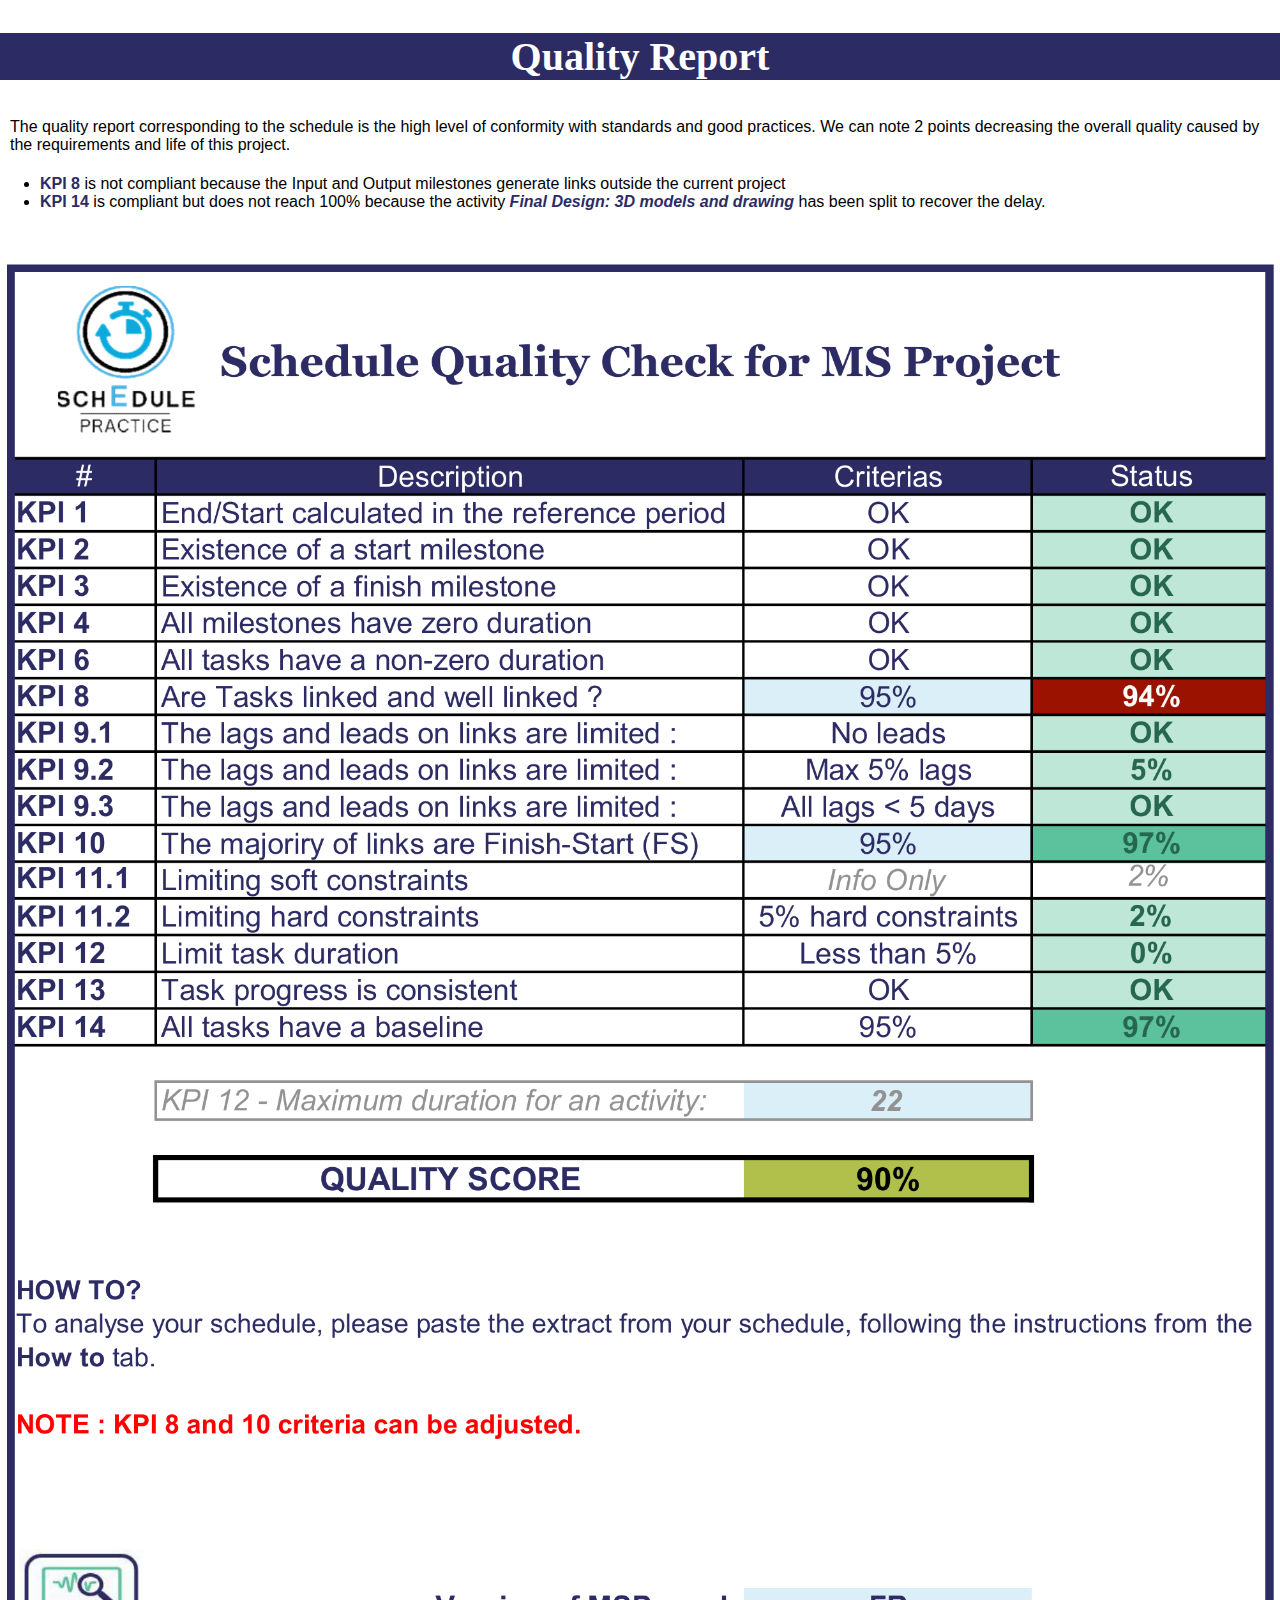
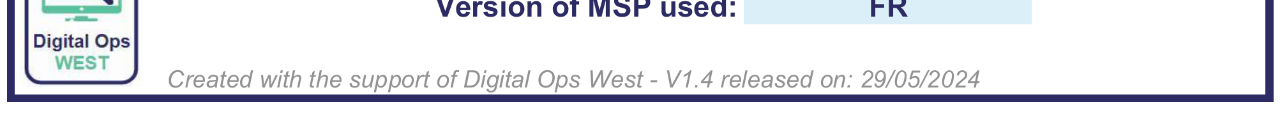
==== quality_report.html @ f5c28b5d "Update quality_report.html" ====
<!DOCTYPE html>
<html lang="fr">
<head>
    <meta charset="UTF-8">
    <meta name="viewport" content="width=device-width, initial-scale=1.0">
    <title>Quality status report</title>
	<link rel="stylesheet" href="https://jlescop.github.io/Planning_html/styles/style.css">
	<link rel="icon" type="image/x-icon" href=""https://jlescop.github.io/Planning_html/images/icone_cop.ico">
</head>
<body>
	<div>
		<h2> Quality Report </h2>
		<p> The quality report corresponding to the schedule is the high level of conformity with standards and good practices.
			We can note 2 points decreasing the overall quality caused by the requirements and life of this project.
				<ul>
					<li><b style="color: #2B2C64;">KPI 8</b> is not compliant because the Input and Output milestones generate links outside the current project </li>
					<li><b style="color: #2B2C64;">KPI 14</b> is compliant but does not reach 100% because the activity <b><i style="color: #2B2C64;"> Final Design: 3D models and drawing </i></b> has been split to recover the delay. </li>
				</ul>
					</p>
	</div>
	<div class="image-container">
		<img id="qualityReport" src="https://jlescop.github.io/Planning_htmlimages/Quality_report.png" alt="Quality report" style="width:100%; height:auto;">
	</div>
</body>
</html>
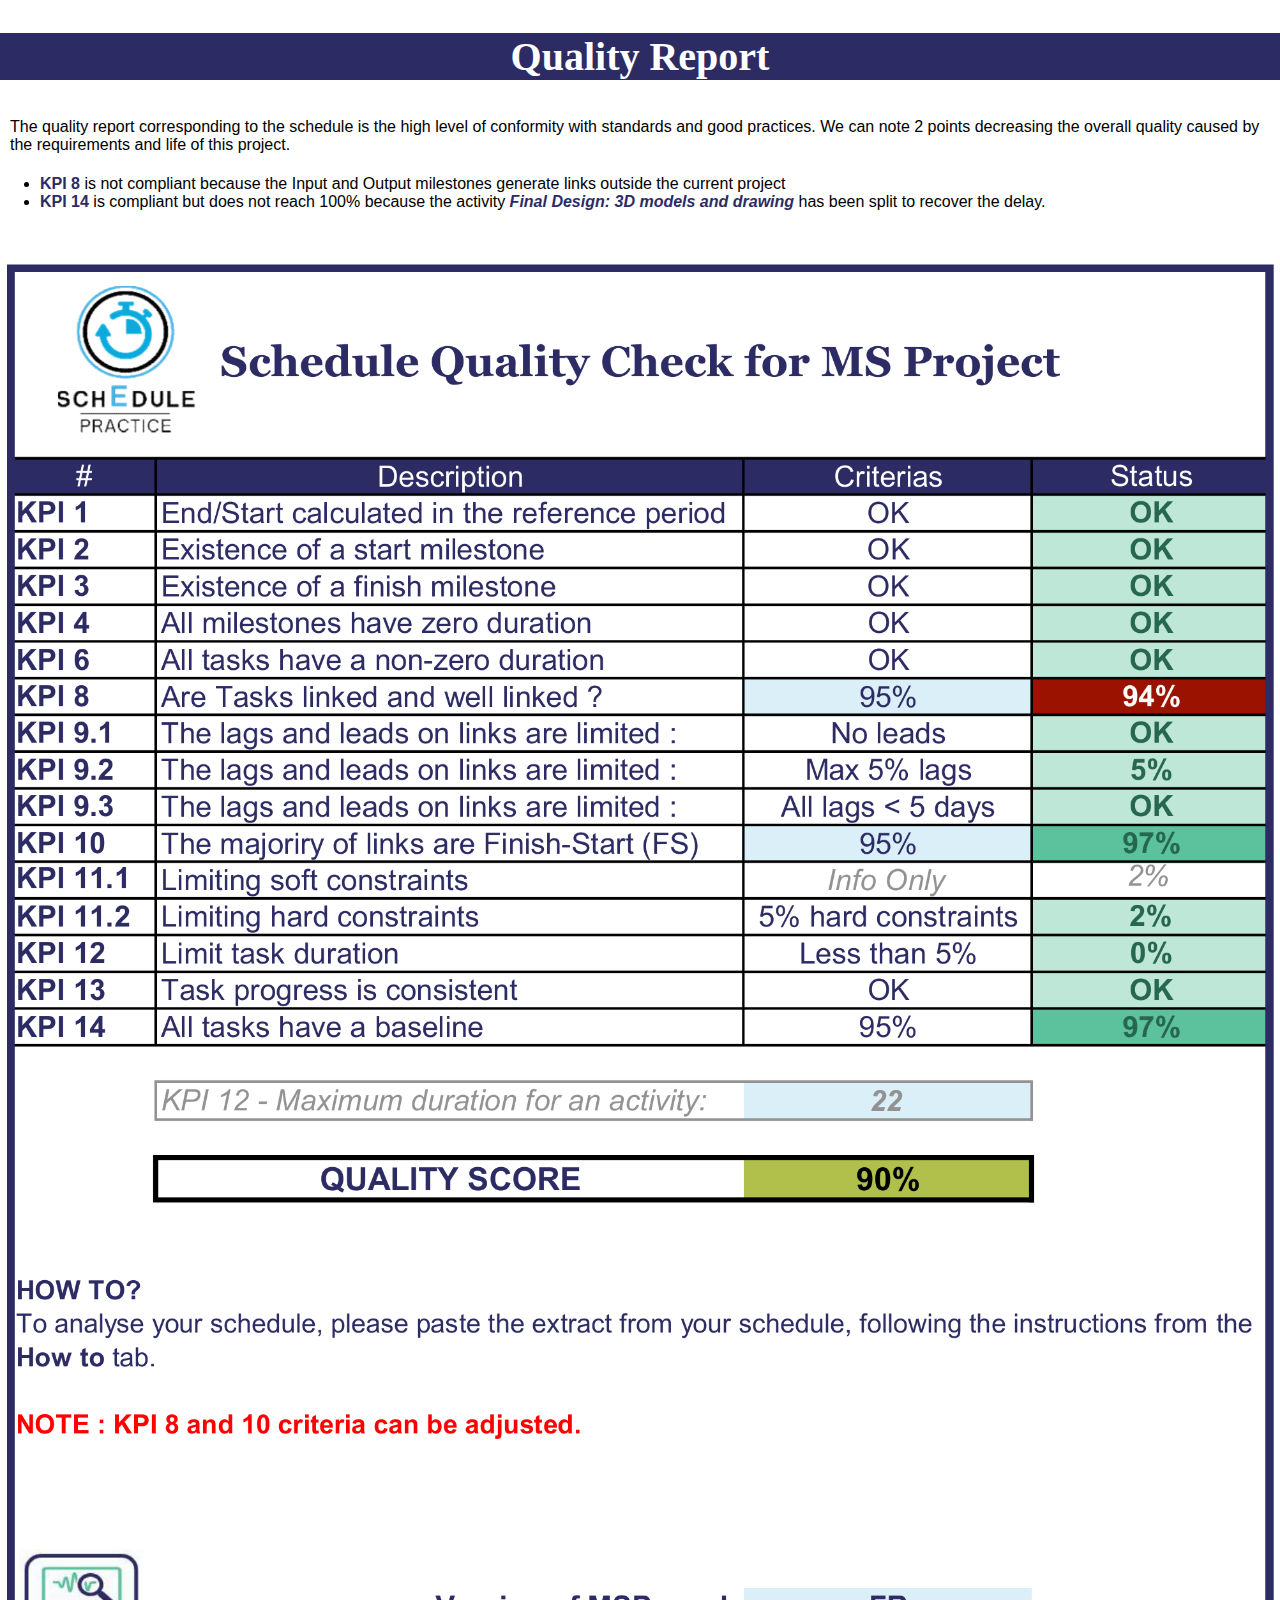
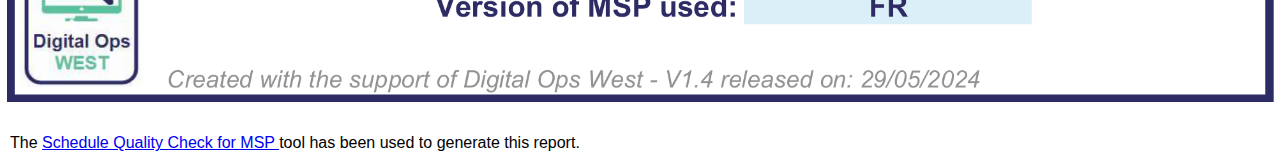
==== commit 0d7938de: "Update quality_report.html" ====
--- a/quality_report.html
+++ b/quality_report.html
@@ -4,8 +4,8 @@
     <meta charset="UTF-8">
     <meta name="viewport" content="width=device-width, initial-scale=1.0">
     <title>Quality status report</title>
-	<link rel="stylesheet" href="https://jlescop.github.io/Planning_html/styles/style.css">
-	<link rel="icon" type="image/x-icon" href=""https://jlescop.github.io/Planning_html/images/icone_cop.ico">
+	<link rel="stylesheet" href="styles/style.css">
+	<link rel="icon" type="image/x-icon" href="images/icone_cop.ico">
 </head>
 <body>
 	<div>
@@ -19,7 +19,9 @@
 					</p>
 	</div>
 	<div class="image-container">
-		<img id="qualityReport" src="https://jlescop.github.io/Planning_htmlimages/Quality_report.png" alt="Quality report" style="width:100%; height:auto;">
+		<img id="qualityReport" src="images/Quality_report.png" alt="Quality report" style="width:100%; height:auto;">
 	</div>
+
+	<p> The <a href="https://altengroup.sharepoint.com/:x:/r/sites/ToolboxforOperations/Schedule%20Methods/Schedule%20Quality%20Check%20for%20MSP.xlsx?d=w04bb9cbf595d48308ba03095e2d792d4&csf=1&web=1&e=L7nZIo"> Schedule Quality Check for MSP </a> tool has been used to generate this report.</p>
 </body>
 </html>
--- a/styles/style.css
+++ b/styles/style.css
@@ -0,0 +1,190 @@
+/* Body of the content */
+body, html {
+	height: 100%;
+	margin: auto;
+	font-family: Arial;
+}
+
+h1 {
+	background-color: #2C2B64;
+	color: #fff;
+	font-size: 50px;
+	font-family: Georgia;
+	text-align: center;
+}
+
+h2 {
+	background-color: #2C2B64;
+	color: #fff;
+	font-size: 40px;
+	font-family: Georgia;
+	text-align: center;
+}
+
+h4 {
+	color: #fff;
+	font-size: 1em;
+	text-align: center;
+}
+
+p {
+	padding: 5px 10px;
+}
+
+ul {
+	margin-bottom: 5px;
+}
+
+hr.rounded {
+  border-top: 3px solid #2C2B64;
+  border-radius: 10px;
+  margin: 25px;
+}
+
+/* Define tootltip class */
+.tooltip {
+	position: absolute;
+	display: inline-block;
+	cursor: pointer;
+	z-index: 3;
+}
+
+/* Define tooltip text properties */
+.tooltip .tooltiptext {
+	visibility: hidden;
+	/* width: 120px; */
+	width: auto;
+	background-color: #3781EC;
+	color: #fff;
+	font-size: 0.8em;
+	text-align: center;
+	border-radius: 3px;
+	padding: 5px;
+	position: absolute;
+	z-index: 1;
+	bottom: 125%; /* Position the tooltip above the text */
+	left: 50%;
+	margin-left: 0px;
+	transition: opacity 0.3s;
+}
+
+/* Enable tooltip visibility */
+.tooltip:hover .tooltiptext {
+	visibility: visible;
+	opacity: 0.9;
+}
+
+.circle
+    {
+    min-width:20px;
+	/* max-width: 30px; */
+    min-height:20px;
+	/* max-height: 30px; */
+	aspect-ratio: 1;
+    border-radius:100%;
+    font-size:15px;
+    color:#fff;
+    line-height:20px;
+    text-align:center;
+    background:#000;
+	opacity: 0.3;
+    }
+	
+.circle:hover {
+	opacity: 1;
+}
+
+.triangle-bottom {
+	width: 0;
+	height: 0;
+	/* margin: 30px auto; */
+	border-left: 10px solid transparent;
+	border-right: 10px solid transparent;
+	border-top: 20px solid #3781EC;
+	opacity: 0.3;
+}
+
+.triangle-bottom:hover {
+	opacity: 1;
+}
+
+.image-container {
+  position: relative;
+  display: flex;
+}
+
+.image-container img {
+  display: block;
+  width: 100%;
+  height: auto;
+  pointer-events: none;
+}
+
+.imageOne {
+	width: 100%;
+	z-index: 0;
+}
+
+.imageTwo {
+	position: absolute;
+	top: 0%;
+	left: 0%;
+	/* transform: translate(-50%, -50%); */
+	z-index: 2;
+	opacity: 0;
+	transition: opacity 0.2s; /* Transition added for smooth change */
+}
+
+.imageThree {
+	position: absolute;
+	top: 0%;
+	left: 0%;
+	/* transform: translate(-50%, -50%); */
+	z-index: 2;
+	opacity: 0;
+	transition: opacity 0.2s; /* Transition added for smooth change */
+}
+
+.overlay-text {
+  position: absolute;
+  top: 50%; 
+  left: 50%; 
+  transform: translate(-50%, -50%); 
+  background-color: #000000; 
+  color: #fff; 
+  padding: 10px 20px; 
+  font-size: 20px; 
+  text-align: center;
+}
+
+.bBtn, .yBtn{
+	border: 0;
+	line-height: 2.5;
+	padding: 0 10px;
+	font-size: 1rem;
+	text-align: center;
+	color: #fff;
+	border-radius: 5px;
+	background-color: #3F3F3F;
+	opacity: 0.6;
+}
+
+.bBtn:hover {
+	opacity: 1;
+	background-color: #2C2B64;
+}
+
+.yBtn:hover {
+	opacity: 1;
+	background-color: #F2CB13;
+}
+
+.bBtn.active {
+	opacity: 0.9;
+	background-color: #2C2B64;
+}
+
+.yBtn.active {
+	opacity: 0.9;
+	background-color: #F2CB13;
+}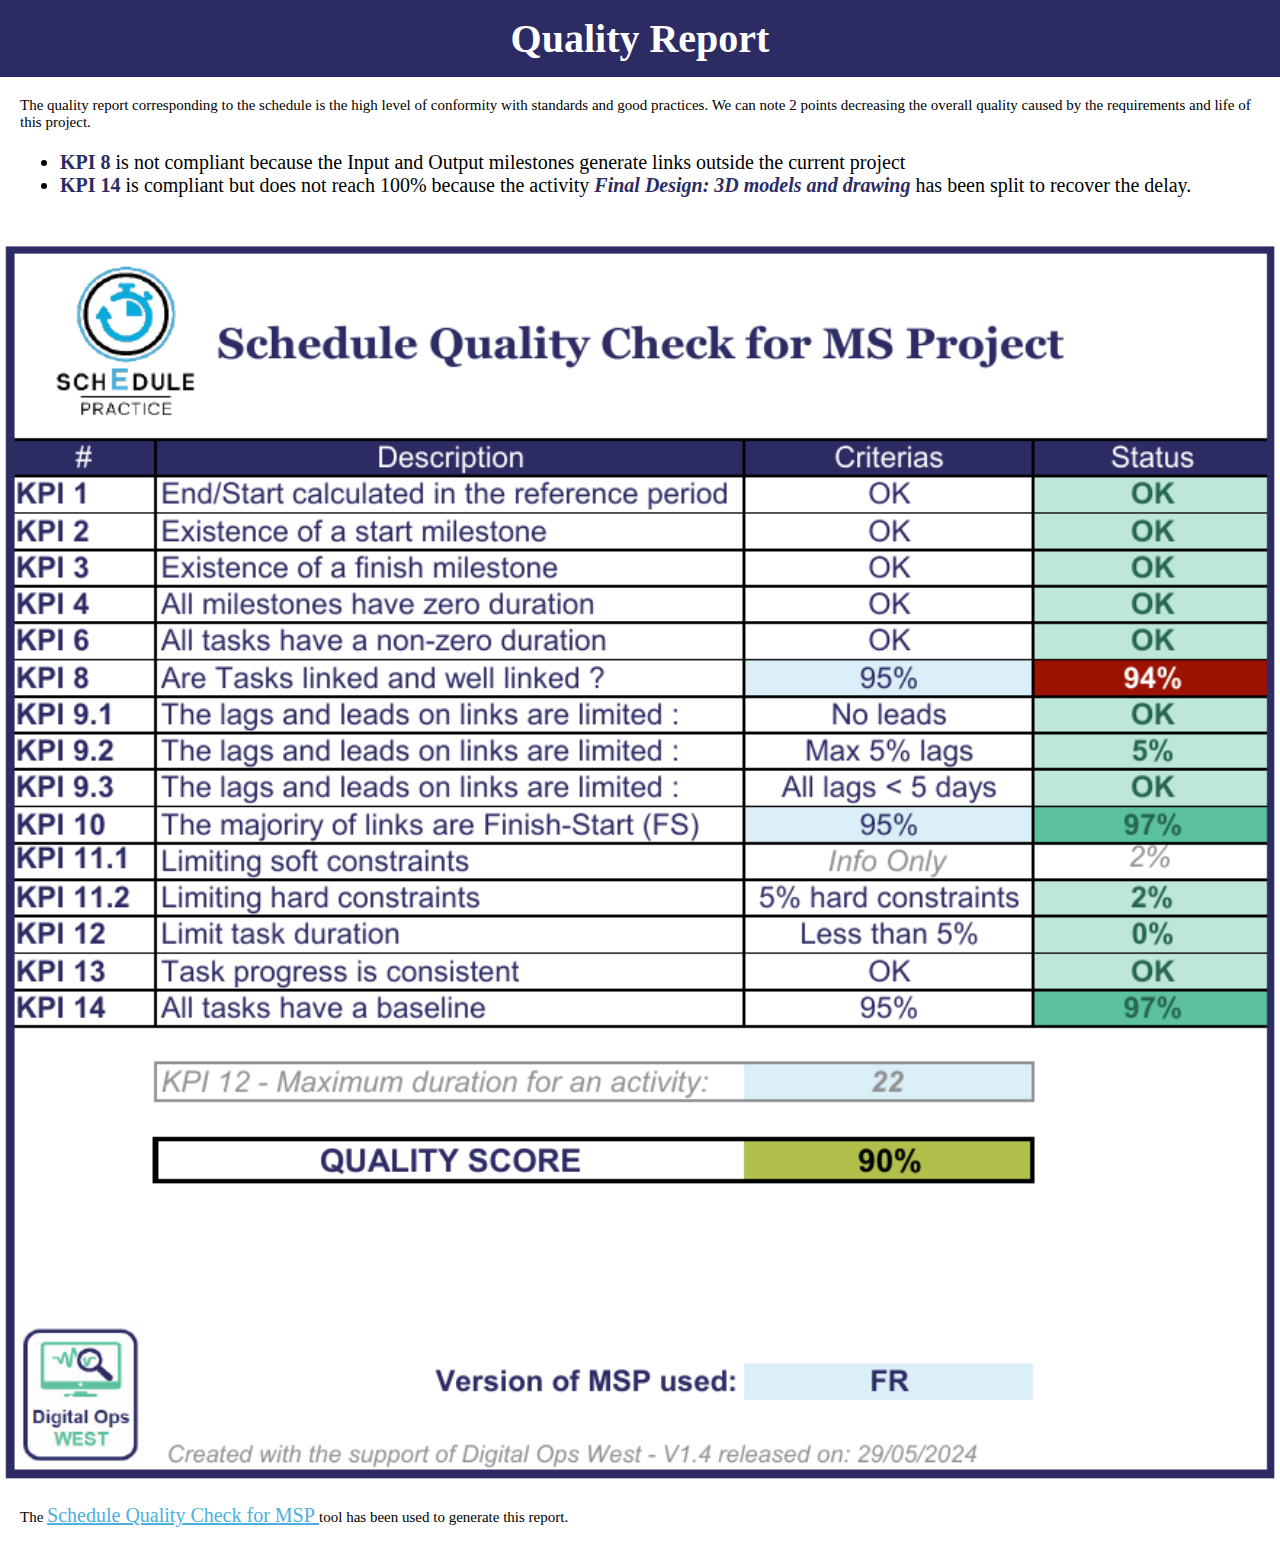
==== commit 0d1b105b: "v1" ====
--- a/quality_report.html
+++ b/quality_report.html
@@ -1,27 +1,27 @@
 <!DOCTYPE html>
-<html lang="fr">
+<html lang="fr" style="overflow-y: hidden">
 <head>
     <meta charset="UTF-8">
-    <meta name="viewport" content="width=device-width, initial-scale=1.0">
+    <meta name="viewport" content="width=device-width, initial-scale=0.9">
     <title>Quality status report</title>
-	<link rel="stylesheet" href="styles/style.css">
-	<link rel="icon" type="image/x-icon" href="images/icone_cop.ico">
+    <link rel="stylesheet" href="styles/style.css">
+    <link rel="icon" type="image/x-icon" href="images/icone_cop.ico">
 </head>
 <body>
-	<div>
-		<h2> Quality Report </h2>
-		<p> The quality report corresponding to the schedule is the high level of conformity with standards and good practices.
-			We can note 2 points decreasing the overall quality caused by the requirements and life of this project.
-				<ul>
-					<li><b style="color: #2B2C64;">KPI 8</b> is not compliant because the Input and Output milestones generate links outside the current project </li>
-					<li><b style="color: #2B2C64;">KPI 14</b> is compliant but does not reach 100% because the activity <b><i style="color: #2B2C64;"> Final Design: 3D models and drawing </i></b> has been split to recover the delay. </li>
-				</ul>
-					</p>
-	</div>
-	<div class="image-container">
-		<img id="qualityReport" src="images/Quality_report.png" alt="Quality report" style="width:100%; height:auto;">
-	</div>
+    <div>
+        <h2> Quality Report </h2>
+        <p style="font-size: 15px"> The quality report corresponding to the schedule is the high level of conformity with standards and good practices.
+            We can note 2 points decreasing the overall quality caused by the requirements and life of this project.
+                <ul>
+                    <li><b style="color: #2B2C64;">KPI 8</b> is not compliant because the Input and Output milestones generate links outside the current project </li>
+                    <li><b style="color: #2B2C64;">KPI 14</b> is compliant but does not reach 100% because the activity <b><i style="color: #2B2C64;"> Final Design: 3D models and drawing </i></b> has been split to recover the delay. </li>
+                </ul>
+                    </p>
+    </div>
+    <div class="image-container">
+        <img id="qualityReport" src="images/Quality_report.png" alt="Quality report showing KPI compliance" style="width:100%; height:auto;" loading="lazy">
+    </div>
 
-	<p> The <a href="https://altengroup.sharepoint.com/:x:/r/sites/ToolboxforOperations/Schedule%20Methods/Schedule%20Quality%20Check%20for%20MSP.xlsx?d=w04bb9cbf595d48308ba03095e2d792d4&csf=1&web=1&e=L7nZIo"> Schedule Quality Check for MSP </a> tool has been used to generate this report.</p>
+    <p style="font-size: 15px"> The <a href="https://altengroup.sharepoint.com/:x:/r/sites/ToolboxforOperations/Schedule%20Methods/Schedule%20Quality%20Check%20for%20MSP.xlsx?d=w04bb9cbf595d48308ba03095e2d792d4&csf=1&web=1&e=L7nZIo" target="_blank" rel="noopener noreferrer"> Schedule Quality Check for MSP </a> tool has been used to generate this report.</p>
 </body>
 </html>
--- a/styles/style.css
+++ b/styles/style.css
@@ -1,190 +1,306 @@
 /* Body of the content */
+
+* {
+    margin: 0;
+    padding: 0;
+    box-sizing: border-box;
+	font-size: 20px;
+}
+
+:root {
+    --primary-color: #2C2B64;
+    --secondary-color: #F2CB13;
+    --tooltip-bg: #3F3F3F;
+    --font-family: 'Arial, sans-serif';
+}
+
 body, html {
-	height: 100%;
-	margin: auto;
-	font-family: Arial;
+    width: 100%;
+    font-family: var(--font-family);
+    overflow-x: hidden;
+}
+
+p {
+    padding: 20px;
+}
+
+h1, h2 {
+    background-color: var(--primary-color);
+    color: #fff;
+    font-family: Georgia, serif;
+    text-align: center;
+    padding: 15px;
 }
 
 h1 {
-	background-color: #2C2B64;
-	color: #fff;
-	font-size: 50px;
-	font-family: Georgia;
-	text-align: center;
+    font-size: 50px;
 }
 
 h2 {
-	background-color: #2C2B64;
-	color: #fff;
-	font-size: 40px;
-	font-family: Georgia;
-	text-align: center;
+    font-size: 40px;
+}
+
+h3 {
+    font-size: 20px;
+    padding: 5px;
+    color: var(--primary-color);
+    text-align: center;
 }
 
 h4 {
-	color: #fff;
-	font-size: 1em;
-	text-align: center;
-}
-
-p {
-	padding: 5px 10px;
+    color: #fff;
+    font-size: 1.2em;
+    text-align: center;
+    margin: 10px;
 }
 
 ul {
-	margin-bottom: 5px;
+    margin-left: 3rem;
+    margin-bottom: 5px;
+}
+
+a {
+    color: #4DAFDE;
 }
 
 hr.rounded {
-  border-top: 3px solid #2C2B64;
-  border-radius: 10px;
-  margin: 25px;
-}
-
-/* Define tootltip class */
-.tooltip {
-	position: absolute;
-	display: inline-block;
-	cursor: pointer;
-	z-index: 3;
-}
-
-/* Define tooltip text properties */
-.tooltip .tooltiptext {
-	visibility: hidden;
-	/* width: 120px; */
-	width: auto;
-	background-color: #3781EC;
-	color: #fff;
-	font-size: 0.8em;
-	text-align: center;
-	border-radius: 3px;
-	padding: 5px;
-	position: absolute;
-	z-index: 1;
-	bottom: 125%; /* Position the tooltip above the text */
-	left: 50%;
-	margin-left: 0px;
-	transition: opacity 0.3s;
+    border-top: 3px solid var(--primary-color);
+    border-radius: 10px;
+    margin: 25px;
+}
+
+hr.flat {
+    border-top: 0.2px solid white;
+    margin: 5px;
+}
+
+.container {
+    display: flex;
+    justify-content: space-between;
+    align-items: center;
+    height: 60px;
+    padding: 0px 100px 0px 50px;
+}
+
+/* Define tooltip class */
+.tooltip {    
+    position: absolute;
+    display: flex;
+    cursor: pointer;
+    z-index: 3;
+    
+}
+
+.tooltip .tooltiptext{
+    visibility: hidden;
+    min-width: 8em;
+    width: auto;
+    background-color: var(--tooltip-bg);
+    color: #fff;
+    font-size: 0.9em;
+    text-align: center;
+    border-radius: 3px;
+    padding: 10px;
+    position: absolute;
+    bottom: 125%; /* Position the tooltip above the text */
+    left: 50%;
+    left: 0;
+    transition: opacity 0.3s;
+    z-index: 2;
 }
 
 /* Enable tooltip visibility */
 .tooltip:hover .tooltiptext {
-	visibility: visible;
-	opacity: 0.9;
-}
-
-.circle
-    {
-    min-width:20px;
-	/* max-width: 30px; */
-    min-height:20px;
-	/* max-height: 30px; */
-	aspect-ratio: 1;
-    border-radius:100%;
-    font-size:15px;
-    color:#fff;
-    line-height:20px;
-    text-align:center;
-    background:#000;
-	opacity: 0.3;
-    }
-	
+    visibility: visible;
+    opacity: 1;
+}
+
+.circle {
+    min-width: 20px;
+    min-height: 20px;
+    aspect-ratio: 1;
+    border-radius: 50%;
+    font-size: 15px;
+    color: #fff;
+    line-height: 20px;
+    text-align: center;
+    background: #000;
+    opacity: 0.4;
+}
+
 .circle:hover {
-	opacity: 1;
+    opacity: 1;
 }
 
 .triangle-bottom {
-	width: 0;
-	height: 0;
-	/* margin: 30px auto; */
-	border-left: 10px solid transparent;
-	border-right: 10px solid transparent;
-	border-top: 20px solid #3781EC;
-	opacity: 0.3;
+    width: 0;
+    height: 0;
+    border-left: 10px solid transparent;
+    border-right: 10px solid transparent;
+    border-top: 20px solid #3781EC;
+    opacity: 0.3;
 }
 
 .triangle-bottom:hover {
-	opacity: 1;
+    opacity: 1;
 }
 
 .image-container {
-  position: relative;
-  display: flex;
+    position: relative;
+    display: flex;
 }
 
 .image-container img {
-  display: block;
-  width: 100%;
-  height: auto;
-  pointer-events: none;
+    display: block;
+    width: 100%;
+    height: auto;
+    pointer-events: none;
 }
 
 .imageOne {
-	width: 100%;
-	z-index: 0;
-}
-
-.imageTwo {
-	position: absolute;
-	top: 0%;
-	left: 0%;
-	/* transform: translate(-50%, -50%); */
-	z-index: 2;
-	opacity: 0;
-	transition: opacity 0.2s; /* Transition added for smooth change */
-}
-
-.imageThree {
-	position: absolute;
-	top: 0%;
-	left: 0%;
-	/* transform: translate(-50%, -50%); */
-	z-index: 2;
-	opacity: 0;
-	transition: opacity 0.2s; /* Transition added for smooth change */
-}
-
-.overlay-text {
+    /*width: 100%;*/
+    z-index: 0;
+}
+
+.imageTwo, .imageThree {
+    position: absolute;
+    top: 0;
+    left: 0;
+    z-index: 1;
+    opacity: 0;
+    transition: opacity 0.3s; /* Transition added for smooth change */
+}
+
+.bBtn, .yBtn {
+    border: 0;
+    line-height: 2.5;
+    padding: 0 .5em;
+    font-size: 1em;
+    text-align: center;
+    margin: 1em;
+    color: #fff;
+    border-radius: 5px;
+    background-color: #3F3F3F;
+    opacity: 0.6;
+    transition: opacity 0.3s, background-color 0.3s;
+}
+
+.bBtn:hover, .yBtn:hover {
+    opacity: 1;
+}
+
+.bBtn:hover {
+    background-color: var(--primary-color);
+}
+
+.yBtn:hover {
+    background-color: var(--secondary-color);
+}
+
+.bBtn.active {
+    opacity: 0.9;
+    background-color: var(--primary-color);
+}
+
+.yBtn.active {
+    opacity: 0.9;
+    background-color: var(--secondary-color);
+}
+
+progress[value] {
+    appearance: none;
+    border: none;
+    width: 500px;
+    height: 15px;
+    background-color: whiteSmoke;
+    border-radius: 2px;
+    color: red;
+    position: relative;
+    /*margin: 0 0 1.5em;*/
+}
+
+progress[value]::-webkit-progress-bar {
+  background-color: whiteSmoke;
+  border-radius: 2px;
+}
+
+progress[value]::-webkit-progress-value {
+  background-color: var(--progress-bar-color);
+  border-radius:2px;  
+}
+
+progress[value]::-webkit-progress-value:after {
+  content: '';
   position: absolute;
-  top: 50%; 
-  left: 50%; 
-  transform: translate(-50%, -50%); 
-  background-color: #000000; 
-  color: #fff; 
-  padding: 10px 20px; 
-  font-size: 20px; 
-  text-align: center;
-}
-
-.bBtn, .yBtn{
-	border: 0;
-	line-height: 2.5;
-	padding: 0 10px;
-	font-size: 1rem;
-	text-align: center;
-	color: #fff;
-	border-radius: 5px;
-	background-color: #3F3F3F;
-	opacity: 0.6;
-}
-
-.bBtn:hover {
-	opacity: 1;
-	background-color: #2C2B64;
-}
-
-.yBtn:hover {
-	opacity: 1;
-	background-color: #F2CB13;
-}
-
-.bBtn.active {
-	opacity: 0.9;
-	background-color: #2C2B64;
-}
-
-.yBtn.active {
-	opacity: 0.9;
-	background-color: #F2CB13;
+  width:5px; height:5px;
+  top:7px; right:7px;
+  background-color: white;
+  border-radius: 100%;
+}
+
+@keyframes zoomIn1 {
+  0% {
+    transform: scale(1) rotate(0deg);
+  }
+  50% {
+    transform: scale(1.1) rotate(5deg);
+  }
+  100% {
+    transform: scale(1) rotate(0deg);
+  }
+}
+
+@keyframes zoomIn2 {
+  0% {
+    transform: scale(1) rotate(0deg);
+  }
+  25% {
+    transform: scale(1.2) rotate(5deg);
+  }
+  50% {
+    transform: scale(1) rotate(0deg);
+  }
+  75% {
+    transform: scale(1.2) rotate(-5deg);
+  }
+  100% {
+    transform: scale(1) rotate(0deg);
+  }
+}
+
+@keyframes zoomIn3 {
+  0% {
+    transform: scale(1) rotate(0deg);
+  }
+  16% {
+    transform: scale(1.5) rotate(5deg);
+  }
+  32% {
+    transform: scale(1) rotate(0deg);
+  }
+  48% {
+    transform: scale(1.5) rotate(-5deg);
+  }
+  64% {
+    transform: scale(1) rotate(0deg);
+  }
+  80% {
+    transform: scale(1.5) rotate(5deg);
+  }
+  
+  100% {
+	transform: scale(1) rotate(0deg);
+  }
+}
+
+.zoom-effect-1 {
+  animation: zoomIn1 0.5s forwards;
+}
+
+.zoom-effect-2 {
+  animation: zoomIn2 1s forwards;
+}
+
+.zoom-effect-3 {
+  animation: zoomIn3 1.5s forwards;
 }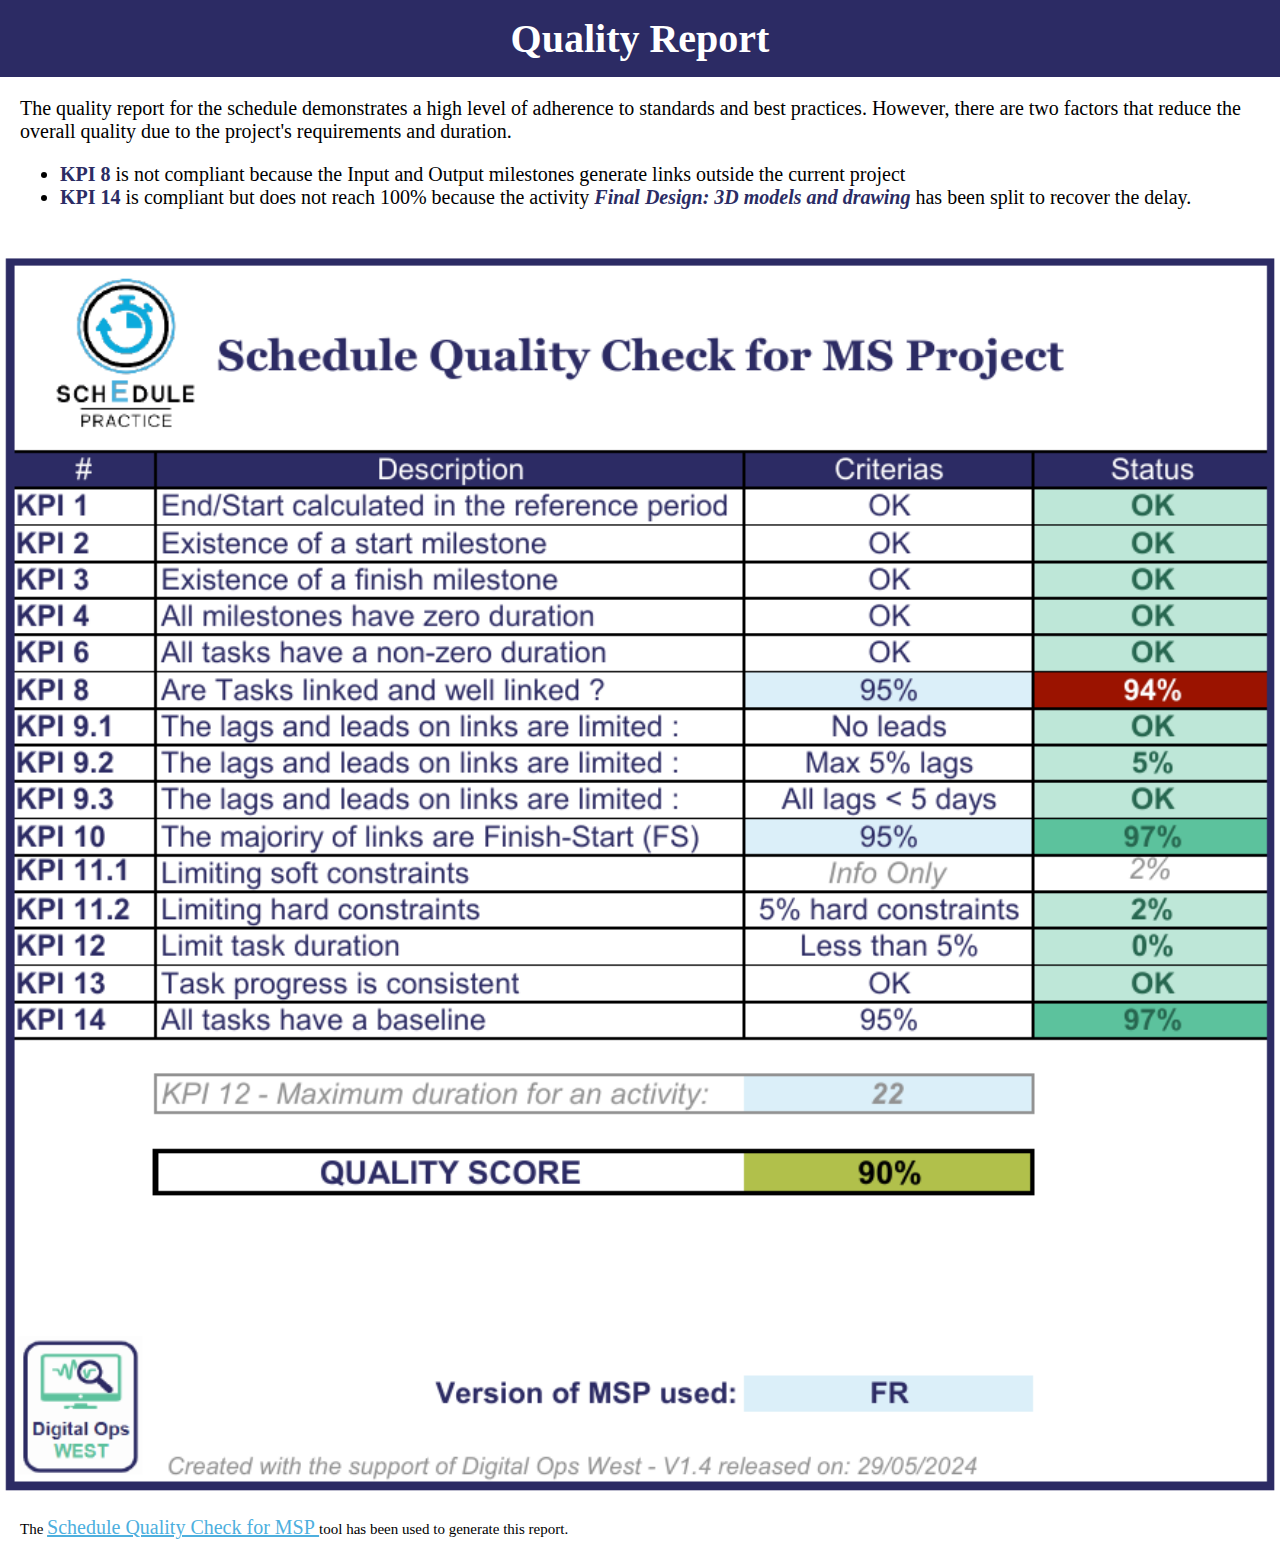
==== commit 1ed6cb2d: "Add files via upload" ====
--- a/quality_report.html
+++ b/quality_report.html
@@ -10,8 +10,7 @@
 <body>
     <div>
         <h2> Quality Report </h2>
-        <p style="font-size: 15px"> The quality report corresponding to the schedule is the high level of conformity with standards and good practices.
-            We can note 2 points decreasing the overall quality caused by the requirements and life of this project.
+        <p> The quality report for the schedule demonstrates a high level of adherence to standards and best practices. However, there are two factors that reduce the overall quality due to the project's requirements and duration.
                 <ul>
                     <li><b style="color: #2B2C64;">KPI 8</b> is not compliant because the Input and Output milestones generate links outside the current project </li>
                     <li><b style="color: #2B2C64;">KPI 14</b> is compliant but does not reach 100% because the activity <b><i style="color: #2B2C64;"> Final Design: 3D models and drawing </i></b> has been split to recover the delay. </li>
--- a/styles/style.css
+++ b/styles/style.css
@@ -50,6 +50,7 @@
 h4 {
     color: #fff;
     font-size: 1.2em;
+	font-family: 'EB Garamond';
     text-align: center;
     margin: 10px;
 }
@@ -97,7 +98,8 @@
     width: auto;
     background-color: var(--tooltip-bg);
     color: #fff;
-    font-size: 0.9em;
+	font-family: 'EB Garamond';
+    font-size: 0.8em;
     text-align: center;
     border-radius: 3px;
     padding: 10px;
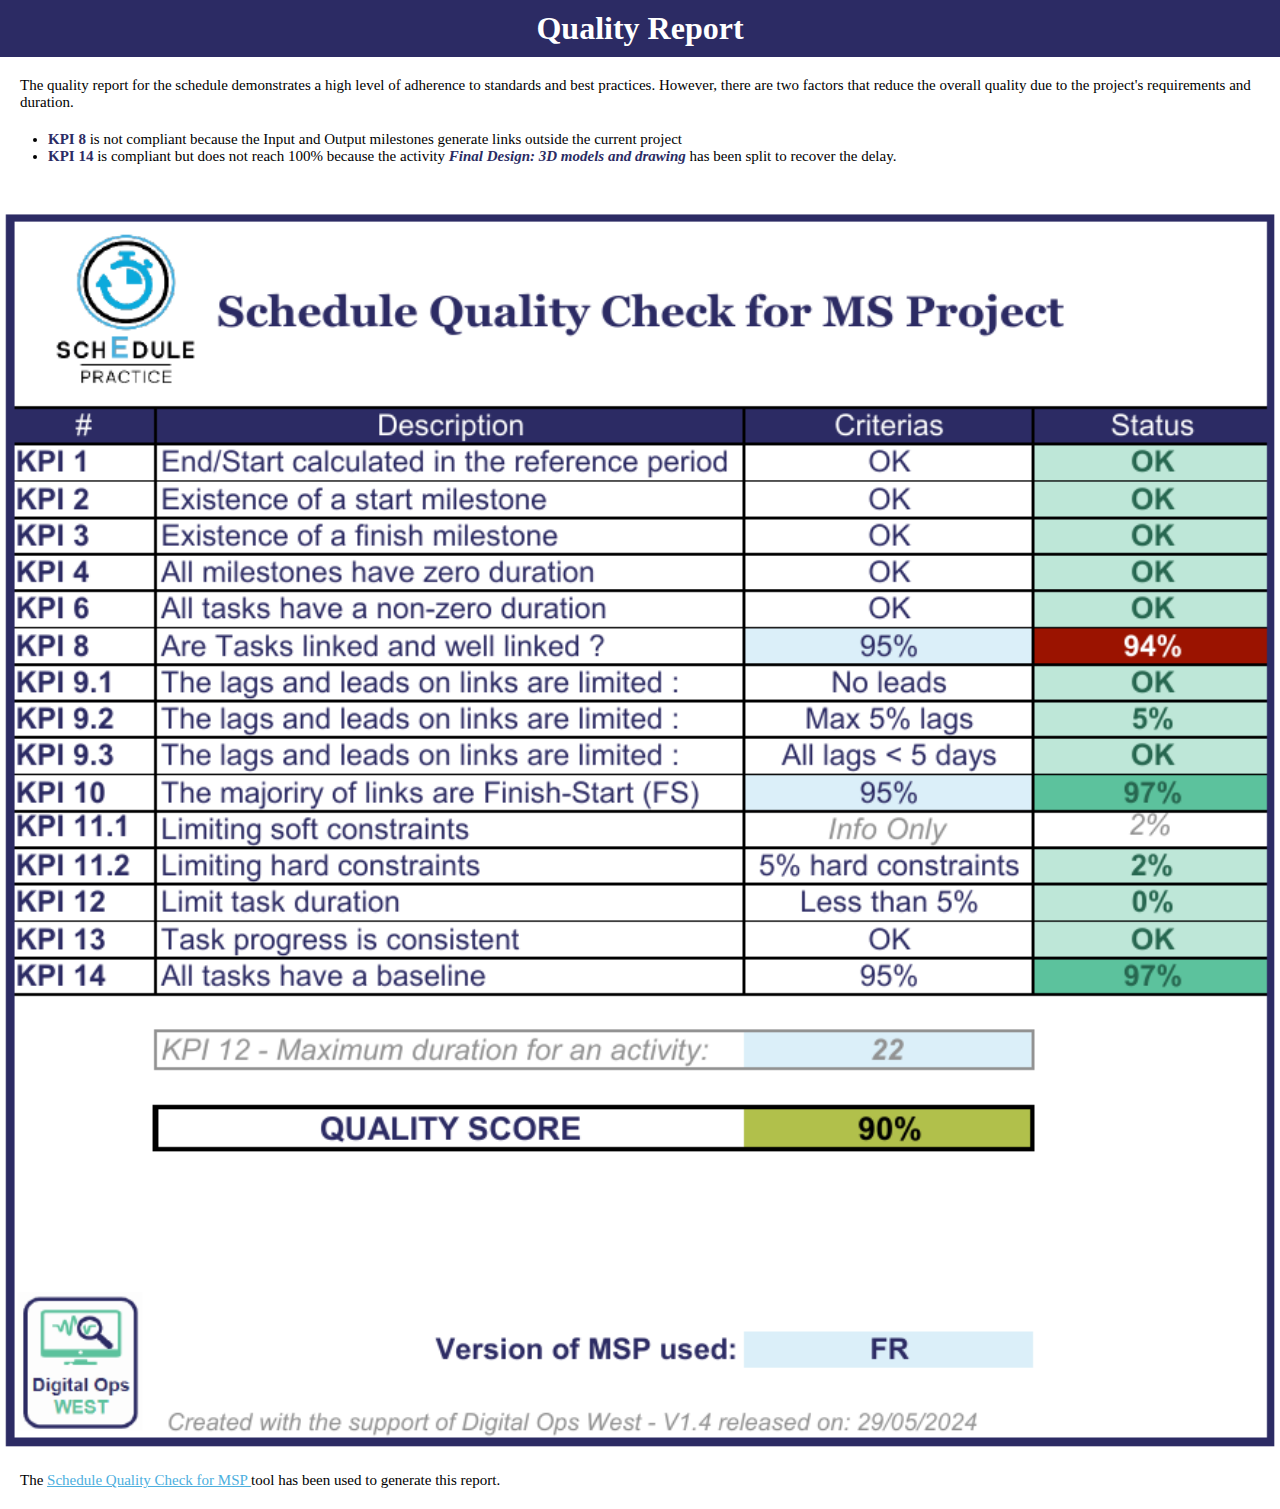
==== commit 0be99c9f: "Add files via upload" ====
--- a/quality_report.html
+++ b/quality_report.html
@@ -1,8 +1,8 @@
 <!DOCTYPE html>
-<html lang="fr" style="overflow-y: hidden">
+<html lang="fr" style="overflow-y: hidden>
 <head>
     <meta charset="UTF-8">
-    <meta name="viewport" content="width=device-width, initial-scale=0.9">
+    <meta name="viewport" content="width=device-width, initial-scale=1">
     <title>Quality status report</title>
     <link rel="stylesheet" href="styles/style.css">
     <link rel="icon" type="image/x-icon" href="images/icone_cop.ico">
@@ -10,10 +10,10 @@
 <body>
     <div>
         <h2> Quality Report </h2>
-        <p> The quality report for the schedule demonstrates a high level of adherence to standards and best practices. However, there are two factors that reduce the overall quality due to the project's requirements and duration.
+        <p style="font-size: 15px"> The quality report for the schedule demonstrates a high level of adherence to standards and best practices. However, there are two factors that reduce the overall quality due to the project's requirements and duration.
                 <ul>
-                    <li><b style="color: #2B2C64;">KPI 8</b> is not compliant because the Input and Output milestones generate links outside the current project </li>
-                    <li><b style="color: #2B2C64;">KPI 14</b> is compliant but does not reach 100% because the activity <b><i style="color: #2B2C64;"> Final Design: 3D models and drawing </i></b> has been split to recover the delay. </li>
+                    <li style="font-size: 15px"><b style="color: #2B2C64;">KPI 8</b> is not compliant because the Input and Output milestones generate links outside the current project </li>
+                    <li style="font-size: 15px"><b style="color: #2B2C64;">KPI 14</b> is compliant but does not reach 100% because the activity <b><i style="color: #2B2C64;"> Final Design: 3D models and drawing </i></b> has been split to recover the delay. </li>
                 </ul>
                     </p>
     </div>
@@ -21,6 +21,6 @@
         <img id="qualityReport" src="images/Quality_report.png" alt="Quality report showing KPI compliance" style="width:100%; height:auto;" loading="lazy">
     </div>
 
-    <p style="font-size: 15px"> The <a href="https://altengroup.sharepoint.com/:x:/r/sites/ToolboxforOperations/Schedule%20Methods/Schedule%20Quality%20Check%20for%20MSP.xlsx?d=w04bb9cbf595d48308ba03095e2d792d4&csf=1&web=1&e=L7nZIo" target="_blank" rel="noopener noreferrer"> Schedule Quality Check for MSP </a> tool has been used to generate this report.</p>
+    <p style="font-size: 15px"> The <a style="font-size: 15px" href="https://altengroup.sharepoint.com/:x:/r/sites/ToolboxforOperations/Schedule%20Methods/Schedule%20Quality%20Check%20for%20MSP.xlsx?d=w04bb9cbf595d48308ba03095e2d792d4&csf=1&web=1&e=L7nZIo" target="_blank" rel="noopener noreferrer"> Schedule Quality Check for MSP </a> tool has been used to generate this report.</p>
 </body>
 </html>
--- a/styles/style.css
+++ b/styles/style.css
@@ -4,7 +4,7 @@
     margin: 0;
     padding: 0;
     box-sizing: border-box;
-	font-size: 20px;
+	font-size: 1em;
 }
 
 :root {
@@ -29,19 +29,21 @@
     color: #fff;
     font-family: Georgia, serif;
     text-align: center;
-    padding: 15px;
+
 }
 
 h1 {
-    font-size: 50px;
+    font-size: 3em;
+	padding: 15px;
 }
 
 h2 {
-    font-size: 40px;
+    font-size: 2em;
+	padding: 10px;
 }
 
 h3 {
-    font-size: 20px;
+    font-size: 1px;
     padding: 5px;
     color: var(--primary-color);
     text-align: center;
@@ -99,7 +101,7 @@
     background-color: var(--tooltip-bg);
     color: #fff;
 	font-family: 'EB Garamond';
-    font-size: 0.8em;
+    font-size: 1em;
     text-align: center;
     border-radius: 3px;
     padding: 10px;
@@ -122,7 +124,7 @@
     min-height: 20px;
     aspect-ratio: 1;
     border-radius: 50%;
-    font-size: 15px;
+    font-size: 0.75em;
     color: #fff;
     line-height: 20px;
     text-align: center;
